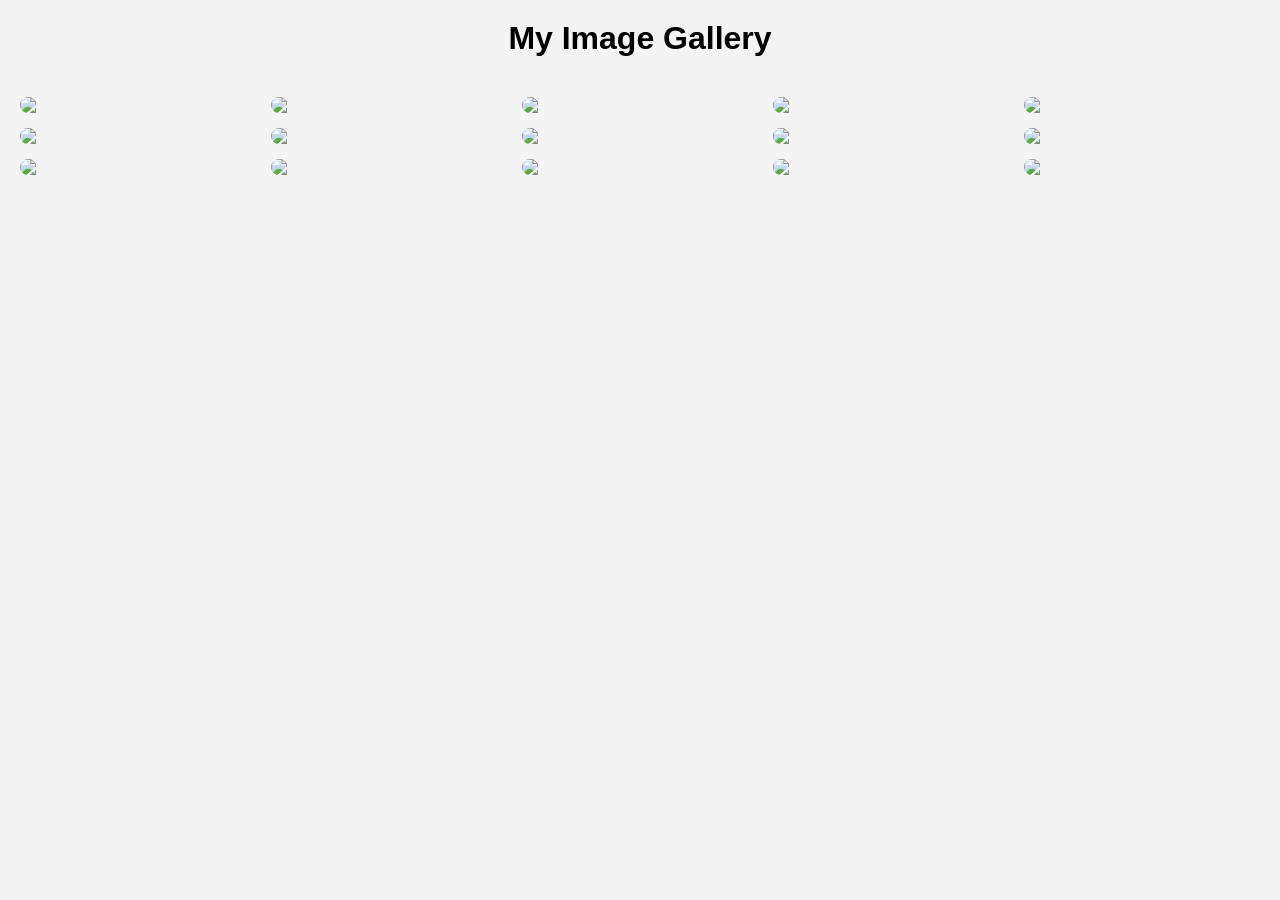
==== imageGallery/index.html @ ca9c72f9 "Initial commit: Add 15-image stable gallery with lightbox" ====
<!DOCTYPE html>
<html lang="en">
<head>
<meta charset="UTF-8">
<meta name="viewport" content="width=device-width, initial-scale=1.0">
<title>Image Gallery</title>
<link rel="stylesheet" href="style.css">
</head>

<body>

<h1>My Image Gallery</h1>



<div class="gallery">

<img src="https://picsum.photos/400?1" class="gallery-item nature" onclick="openLightbox(0)">
<img src="https://picsum.photos/400?2" class="gallery-item city" onclick="openLightbox(1)">
<img src="https://picsum.photos/400?3" class="gallery-item animals" onclick="openLightbox(2)">
<img src="https://picsum.photos/400?4" class="gallery-item nature" onclick="openLightbox(3)">
<img src="https://picsum.photos/400?5" class="gallery-item city" onclick="openLightbox(4)">
<img src="https://picsum.photos/400?6" class="gallery-item animals" onclick="openLightbox(5)">

<img src="https://picsum.photos/400?7" class="gallery-item nature" onclick="openLightbox(7)">
<img src="https://picsum.photos/400?8" class="gallery-item city" onclick="openLightbox(8)">
<img src="https://picsum.photos/400?9" class="gallery-item animals" onclick="openLightbox(9)">
<img src="https://picsum.photos/400?10" class="gallery-item nature" onclick="openLightbox(10)">
<img src="https://picsum.photos/400?11" class="gallery-item city" onclick="openLightbox(11)">
<img src="https://picsum.photos/400?12" class="gallery-item animals" onclick="openLightbox(12)">


<img src="https://picsum.photos/400?13" class="gallery-item nature" onclick="openLightbox(13)">
<img src="https://picsum.photos/400?14" class="gallery-item city" onclick="openLightbox(14)">
<img src="https://picsum.photos/400?15" class="gallery-item animals" onclick="openLightbox(15)">


</div>

<div id="lightbox">

<span class="close" onclick="closeLightbox()">×</span>

<img id="lightbox-img">

<button class="prev" onclick="changeImage(-1)">❮</button>
<button class="next" onclick="changeImage(1)">❯</button>

</div>

<script src="script.js"></script>
</body>
</html>
---- imageGallery/style.css ----
body{
font-family: Arial;
margin:0;
background:#f4f4f4;
text-align:center;
}

h1{
margin:20px;
}


.gallery{
display:grid;
grid-template-columns:repeat(auto-fit,minmax(200px,1fr));
gap:15px;
padding:20px;
}

.gallery img{
width:100%;
cursor:pointer;
border-radius:8px;
transition:transform 0.4s, box-shadow 0.4s;
}

.gallery img:hover{
transform:scale(1.05);
box-shadow:0 8px 20px rgba(0,0,0,0.3);
}

#lightbox{
display:none;
position:fixed;
top:0;
left:0;
width:100%;
height:100%;
background:rgba(0,0,0,0.9);
justify-content:center;
align-items:center;
}

#lightbox img{
max-width:80%;
max-height:80%;
border-radius:10px;
}

.close{
position:absolute;
top:20px;
right:40px;
font-size:40px;
color:white;
cursor:pointer;
}

.prev,.next{
position:absolute;
top:50%;
transform:translateY(-50%);
font-size:40px;
background:none;
border:none;
color:white;
cursor:pointer;
}

.prev{ left:30px; }
.next{ right:30px; }

@media(max-width:600px){
#lightbox img{
max-width:95%;
}
}
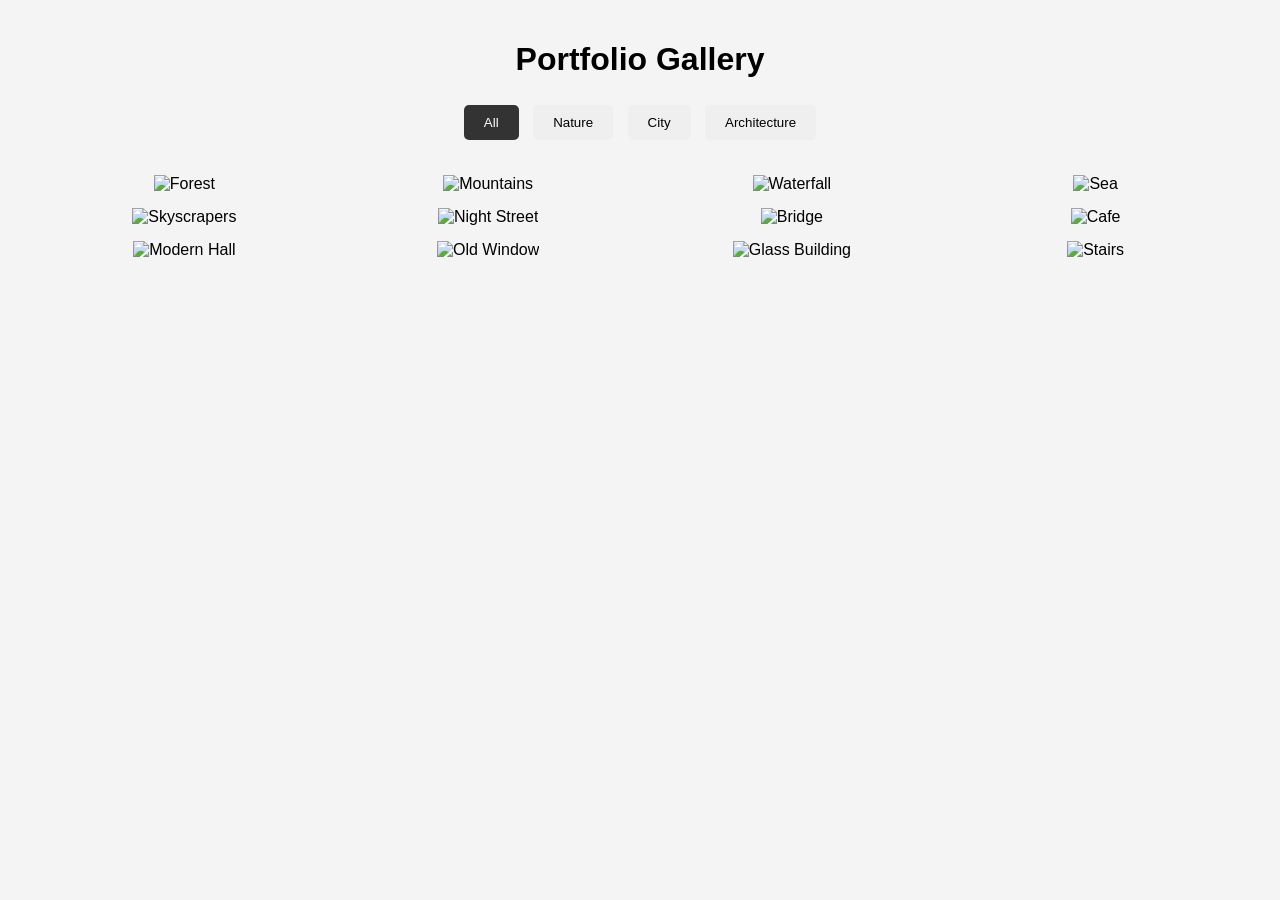
==== commit 9ff2965c: "feat: added fixed images, filters, and hover zoom in/out effect to image gallery" ====
--- a/imageGallery/index.html
+++ b/imageGallery/index.html
@@ -1,53 +1,48 @@
 <!DOCTYPE html>
 <html lang="en">
 <head>
-<meta charset="UTF-8">
-<meta name="viewport" content="width=device-width, initial-scale=1.0">
-<title>Image Gallery</title>
-<link rel="stylesheet" href="style.css">
+    <meta charset="UTF-8">
+    <meta name="viewport" content="width=device-width, initial-scale=1.0">
+    <title>Interactive Image Gallery</title>
+    <link rel="stylesheet" href="style.css">
 </head>
-
 <body>
 
-<h1>My Image Gallery</h1>
+   <div class="container">
+    <h1>Portfolio Gallery</h1>
+    
+    <div class="filter-wrapper">
+        <button class="filter-btn active" onclick="filterImages('all', event)">All</button>
+        <button class="filter-btn" onclick="filterImages('nature', event)">Nature</button>
+        <button class="filter-btn" onclick="filterImages('city', event)">City</button>
+        <button class="filter-btn" onclick="filterImages('arch', event)">Architecture</button>
+    </div>
 
+    <div class="gallery-grid" id="gallery">
+        <div class="gallery-item nature"><img src="https://picsum.photos/id/10/800/600" alt="Forest" onclick="openLightbox(0)"></div>
+        <div class="gallery-item nature"><img src="https://picsum.photos/id/28/800/600" alt="Mountains" onclick="openLightbox(1)"></div>
+        <div class="gallery-item nature"><img src="https://picsum.photos/id/15/800/600" alt="Waterfall" onclick="openLightbox(2)"></div>
+        <div class="gallery-item nature"><img src="https://picsum.photos/id/16/800/600" alt="Sea" onclick="openLightbox(3)"></div>
 
+        <div class="gallery-item city"><img src="https://picsum.photos/id/43/800/600" alt="Skyscrapers" onclick="openLightbox(4)"></div>
+        <div class="gallery-item city"><img src="https://picsum.photos/id/48/800/600" alt="Night Street" onclick="openLightbox(5)"></div>
+        <div class="gallery-item city"><img src="https://picsum.photos/id/33/800/600" alt="Bridge" onclick="openLightbox(6)"></div>
+        <div class="gallery-item city"><img src="https://picsum.photos/id/57/800/600" alt="Cafe" onclick="openLightbox(7)"></div>
 
-<div class="gallery">
-
-<img src="https://picsum.photos/400?1" class="gallery-item nature" onclick="openLightbox(0)">
-<img src="https://picsum.photos/400?2" class="gallery-item city" onclick="openLightbox(1)">
-<img src="https://picsum.photos/400?3" class="gallery-item animals" onclick="openLightbox(2)">
-<img src="https://picsum.photos/400?4" class="gallery-item nature" onclick="openLightbox(3)">
-<img src="https://picsum.photos/400?5" class="gallery-item city" onclick="openLightbox(4)">
-<img src="https://picsum.photos/400?6" class="gallery-item animals" onclick="openLightbox(5)">
-
-<img src="https://picsum.photos/400?7" class="gallery-item nature" onclick="openLightbox(7)">
-<img src="https://picsum.photos/400?8" class="gallery-item city" onclick="openLightbox(8)">
-<img src="https://picsum.photos/400?9" class="gallery-item animals" onclick="openLightbox(9)">
-<img src="https://picsum.photos/400?10" class="gallery-item nature" onclick="openLightbox(10)">
-<img src="https://picsum.photos/400?11" class="gallery-item city" onclick="openLightbox(11)">
-<img src="https://picsum.photos/400?12" class="gallery-item animals" onclick="openLightbox(12)">
-
-
-<img src="https://picsum.photos/400?13" class="gallery-item nature" onclick="openLightbox(13)">
-<img src="https://picsum.photos/400?14" class="gallery-item city" onclick="openLightbox(14)">
-<img src="https://picsum.photos/400?15" class="gallery-item animals" onclick="openLightbox(15)">
-
-
+        <div class="gallery-item arch"><img src="https://picsum.photos/id/75/800/600" alt="Modern Hall" onclick="openLightbox(8)"></div>
+        <div class="gallery-item arch"><img src="https://picsum.photos/id/84/800/600" alt="Old Window" onclick="openLightbox(9)"></div>
+        <div class="gallery-item arch"><img src="https://picsum.photos/id/122/800/600" alt="Glass Building" onclick="openLightbox(10)"></div>
+        <div class="gallery-item arch"><img src="https://picsum.photos/id/142/800/600" alt="Stairs" onclick="openLightbox(11)"></div>
+    </div>
 </div>
 
-<div id="lightbox">
+    <div id="lightbox" class="lightbox">
+        <span class="close" onclick="closeLightbox()">&times;</span>
+        <button class="prev" onclick="changeImage(-1)">&#10094;</button>
+        <img id="lightbox-img" src="" alt="Zoomed view">
+        <button class="next" onclick="changeImage(1)">&#10095;</button>
+    </div>
 
-<span class="close" onclick="closeLightbox()">×</span>
-
-<img id="lightbox-img">
-
-<button class="prev" onclick="changeImage(-1)">❮</button>
-<button class="next" onclick="changeImage(1)">❯</button>
-
-</div>
-
-<script src="script.js"></script>
+    <script src="script.js"></script>
 </body>
 </html>
--- a/imageGallery/style.css
+++ b/imageGallery/style.css
@@ -1,77 +1,96 @@
-body{
-font-family: Arial;
-margin:0;
-background:#f4f4f4;
-text-align:center;
+/* Core Styling */
+body {
+  font-family: "Segoe UI", sans-serif;
+  background: #f4f4f4;
+  margin: 0;
+  padding: 20px;
+}
+.container {
+  max-width: 1200px;
+  margin: auto;
+  text-align: center;
 }
 
-h1{
-margin:20px;
+/* Filter Buttons */
+.filter-wrapper {
+  margin-bottom: 30px;
+}
+.filter-btn {
+  padding: 10px 20px;
+  border: none;
+  cursor: pointer;
+  transition: 0.3s;
+  margin: 5px;
+  border-radius: 5px;
+}
+.filter-btn.active {
+  background: #333;
+  color: white;
 }
 
-
-.gallery{
-display:grid;
-grid-template-columns:repeat(auto-fit,minmax(200px,1fr));
-gap:15px;
-padding:20px;
+/* Grid Layout */
+.gallery-grid {
+  display: grid;
+  grid-template-columns: repeat(auto-fill, minmax(250px, 1fr));
+  gap: 15px;
 }
 
-.gallery img{
-width:100%;
-cursor:pointer;
-border-radius:8px;
-transition:transform 0.4s, box-shadow 0.4s;
+/* Hover Effects */
+.gallery-item {
+  overflow: hidden;
+  border-radius: 8px;
+  cursor: pointer;
+}
+.gallery-item img {
+  width: 100%;
+  height: 200px;
+  object-fit: cover;
+  transition:
+    transform 0.5s ease,
+    filter 0.3s ease;
+}
+.gallery-item:hover img {
+  transform: scale(1.1);
+  filter: brightness(80%);
 }
 
-.gallery img:hover{
-transform:scale(1.05);
-box-shadow:0 8px 20px rgba(0,0,0,0.3);
+/* Lightbox Styling */
+.lightbox {
+  display: none;
+  position: fixed;
+  top: 0;
+  left: 0;
+  width: 100%;
+  height: 100%;
+  background: rgba(0, 0, 0, 0.9);
+  justify-content: center;
+  align-items: center;
+  z-index: 1000;
+}
+.lightbox img {
+  max-width: 80%;
+  max-height: 80%;
+  border: 3px solid white;
 }
 
-#lightbox{
-display:none;
-position:fixed;
-top:0;
-left:0;
-width:100%;
-height:100%;
-background:rgba(0,0,0,0.9);
-justify-content:center;
-align-items:center;
+/* Nav Buttons */
+.close,
+.prev,
+.next {
+  position: absolute;
+  color: white;
+  font-size: 40px;
+  cursor: pointer;
+  background: none;
+  border: none;
 }
-
-#lightbox img{
-max-width:80%;
-max-height:80%;
-border-radius:10px;
+.close {
+  top: 20px;
+  right: 30px;
 }
-
-.close{
-position:absolute;
-top:20px;
-right:40px;
-font-size:40px;
-color:white;
-cursor:pointer;
+.prev {
+  left: 20px;
 }
-
-.prev,.next{
-position:absolute;
-top:50%;
-transform:translateY(-50%);
-font-size:40px;
-background:none;
-border:none;
-color:white;
-cursor:pointer;
+.next {
+  right: 20px;
 }
-
-.prev{ left:30px; }
-.next{ right:30px; }
-
-@media(max-width:600px){
-#lightbox img{
-max-width:95%;
-}
-}
